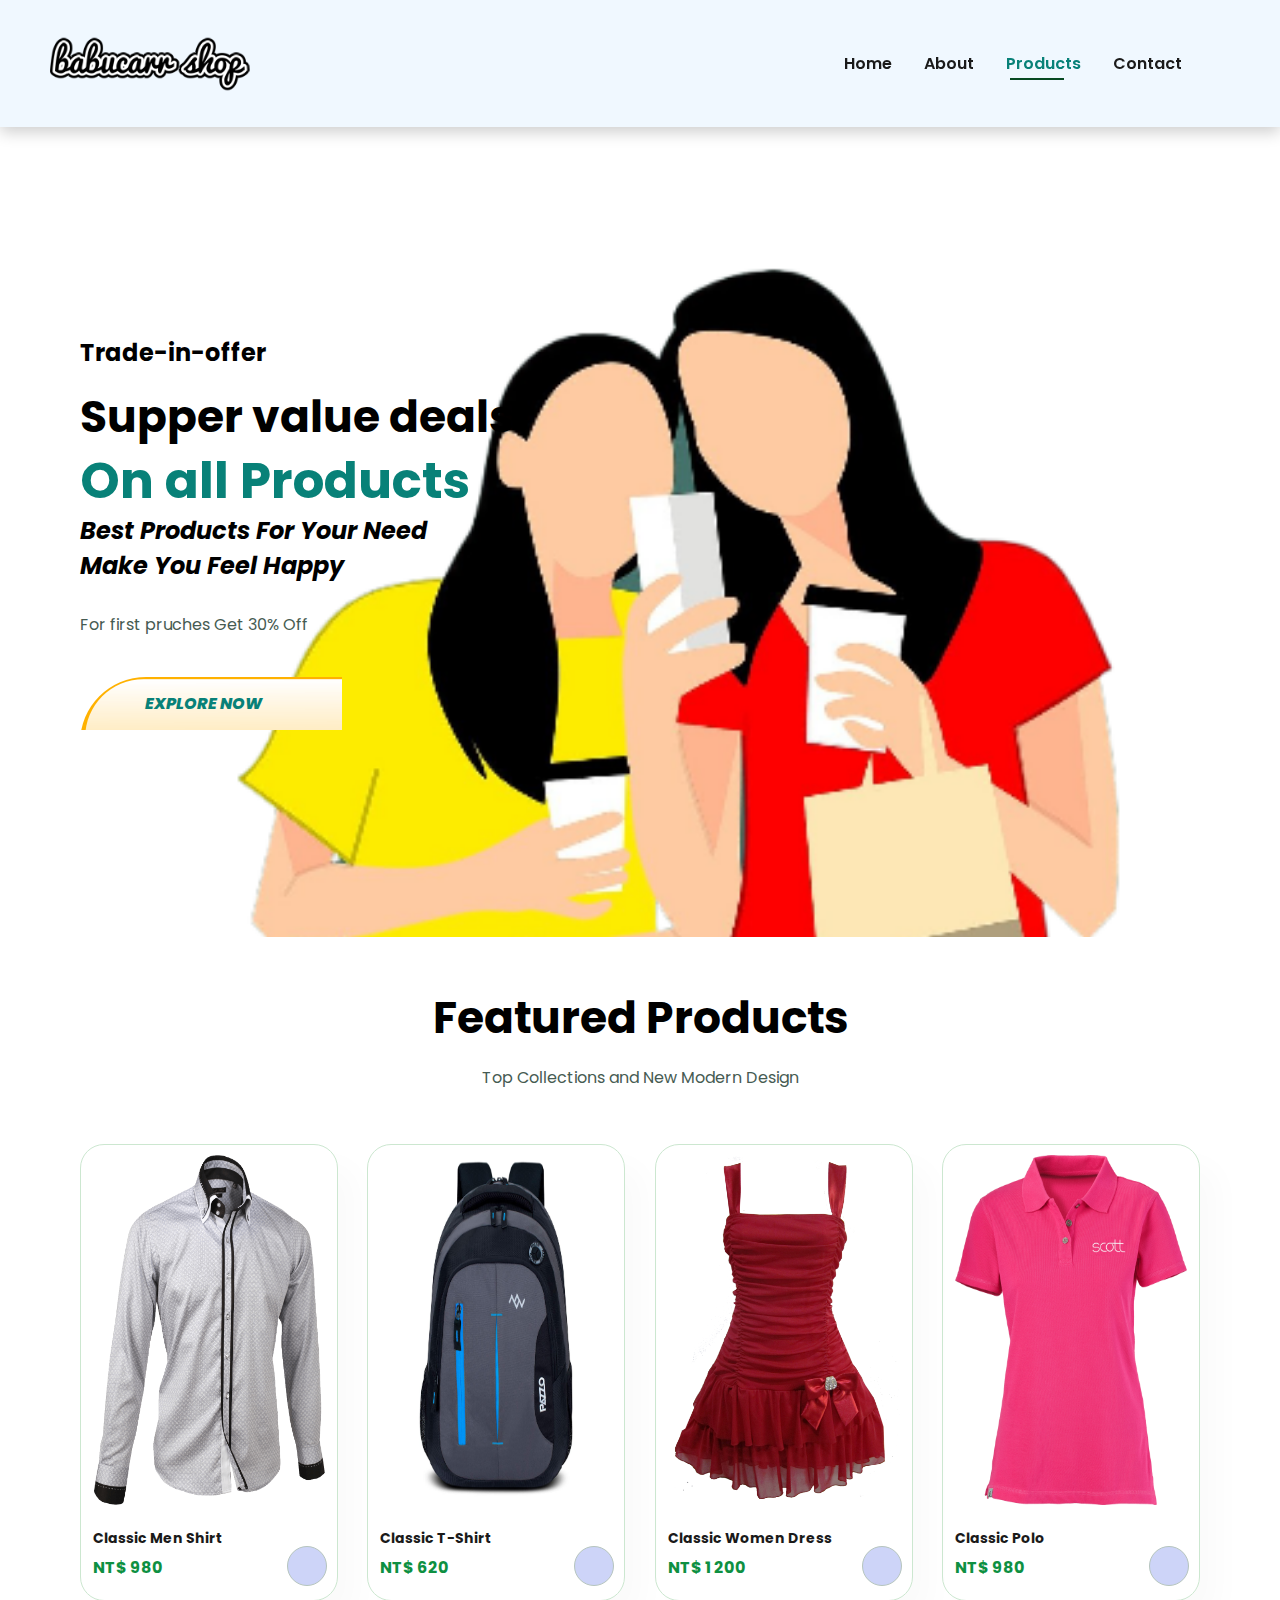
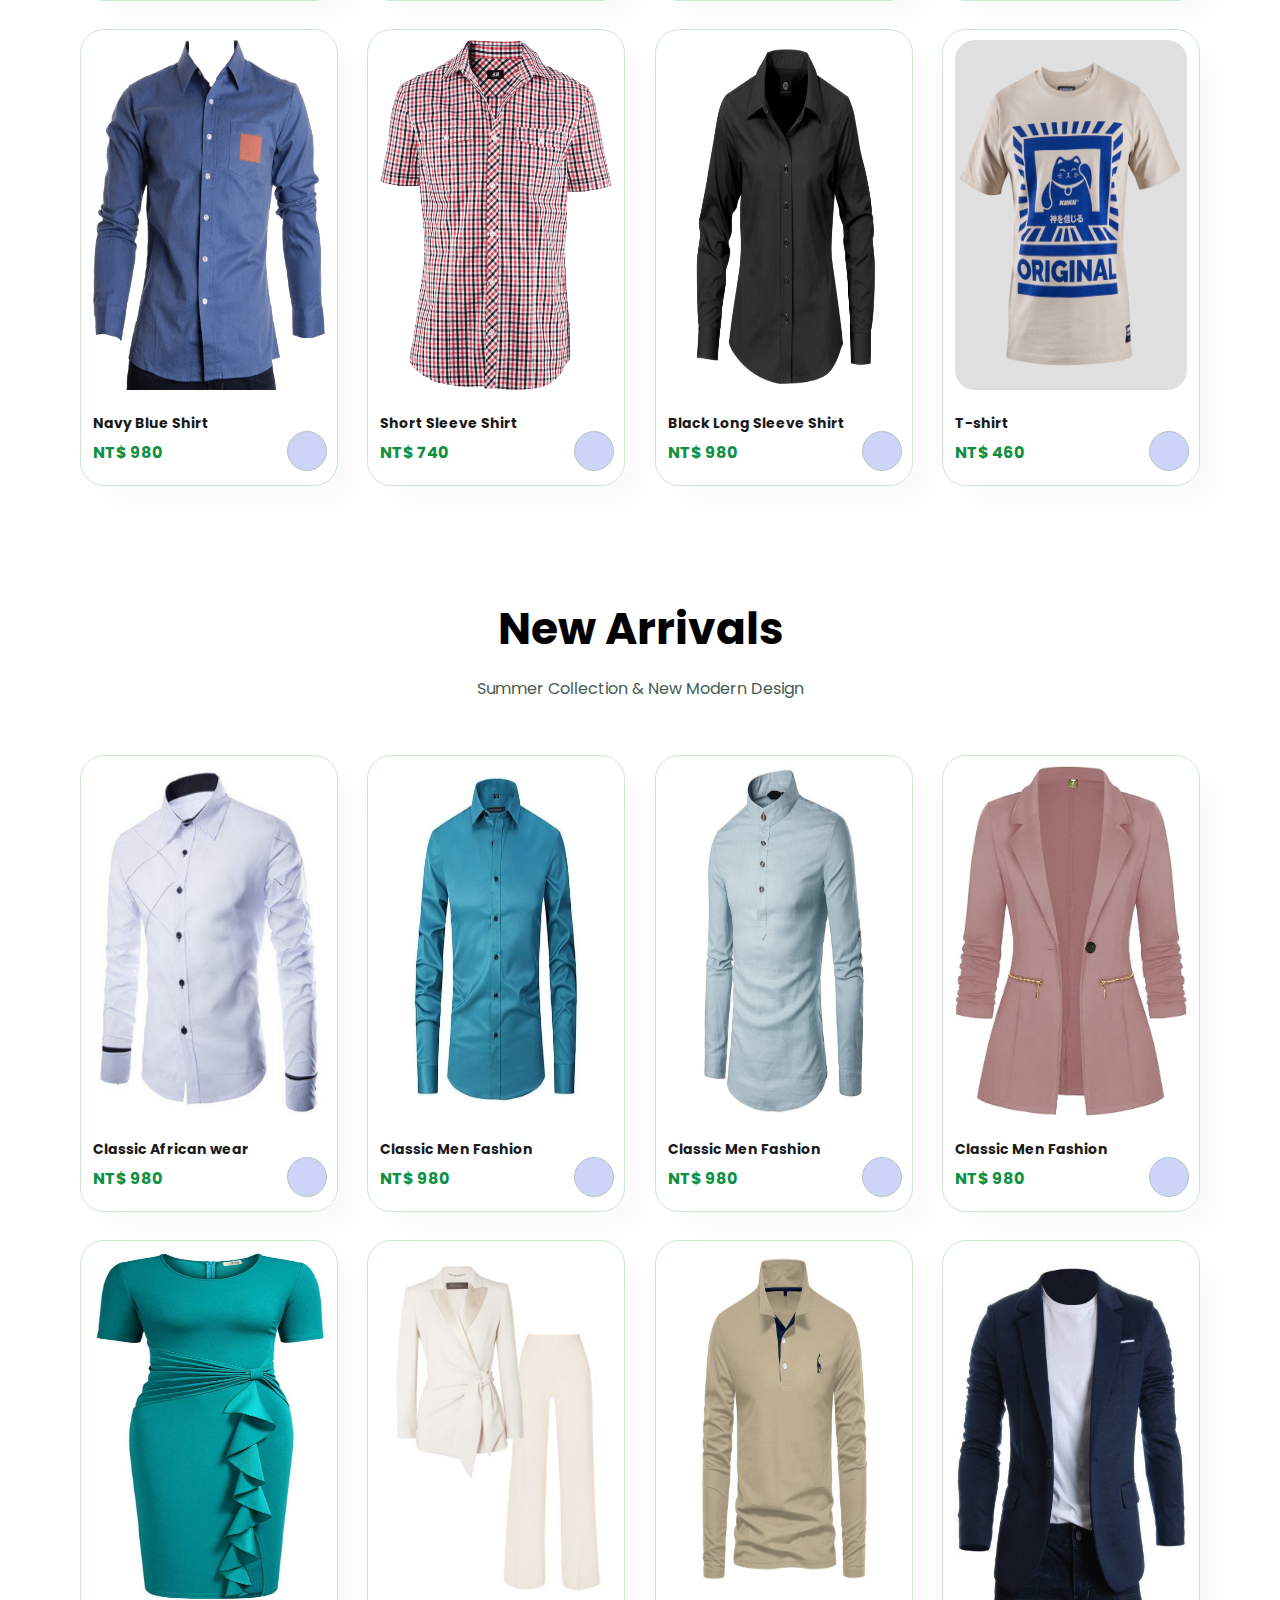
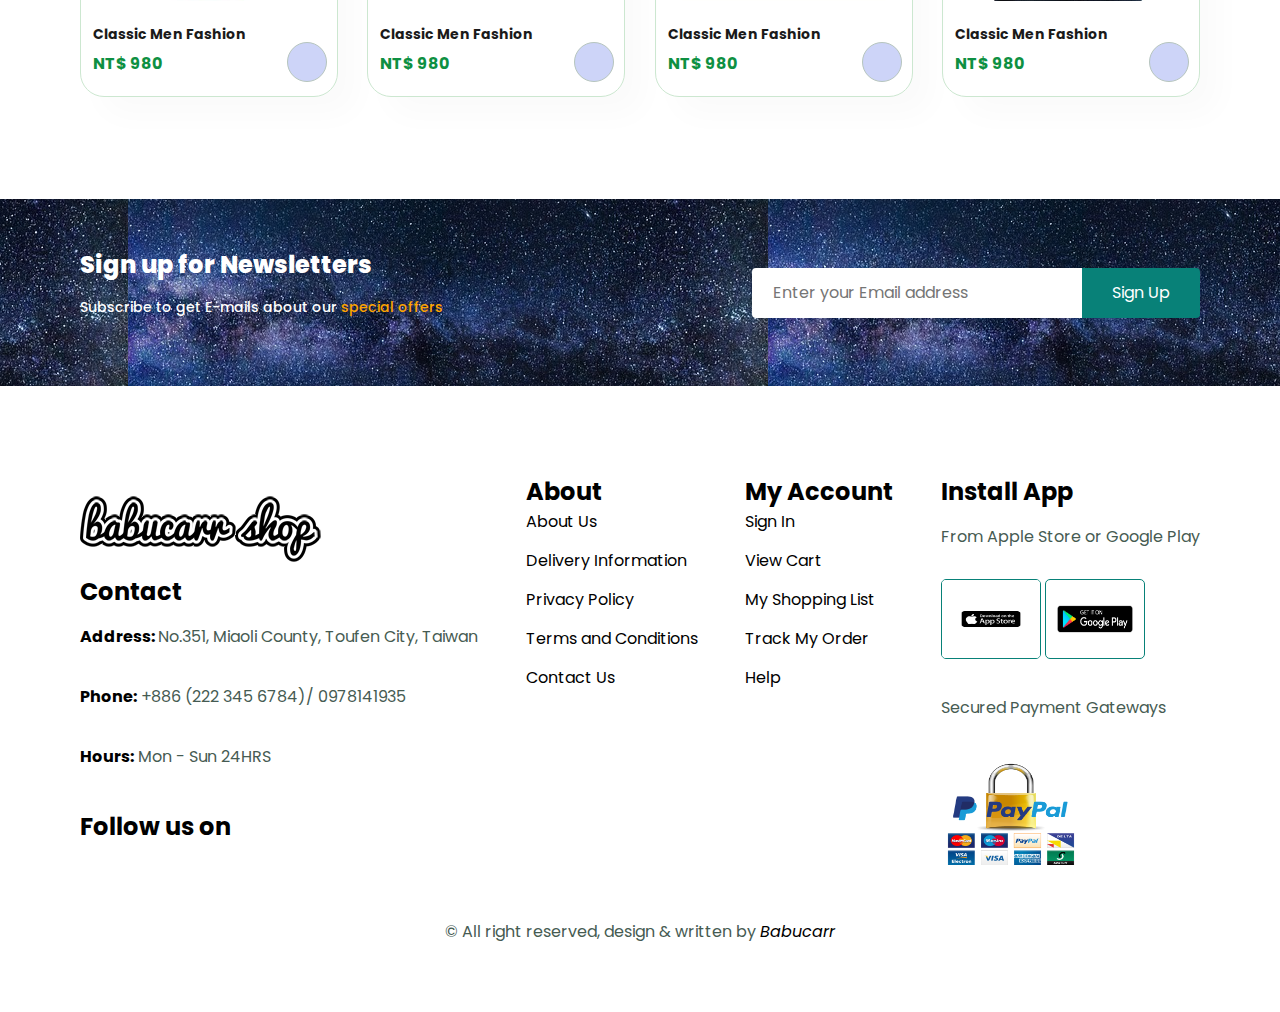
==== product.html @ c25044ac "product html file created" ====
<!DOCTYPE html>
<html lang="en">
  <head>
    <meta charset="UTF-8" />
    <meta name="viewport" content="width=device-width, initial-scale=1.0" />

    <!--==========font awsome cdn link ========== -->
    <link
      rel="stylesheet"
      href="https://cdnjs.cloudflare.com/ajax/libs/font-awesome/6.4.2/css/all.min.css"
      integrity="sha512-z3gLpd7yknf1YoNbCzqRKc4qyor8gaKU1qmn+CShxbuBusANI9QpRohGBreCFkKxLhei6S9CQXFEbbKuqLg0DA=="
      crossorigin="anonymous"
      referrerpolicy="no-referrer"
    />
    <link rel="stylesheet" href="/styles.css" />
    <title>Shopping Website</title>
  </head>
  <body>
    <!-- Navbar section -->
    <nav class="header">
      <a href="#"
        ><img src="/images/logo/logo.png" class="logo" alt="logo"
      /></a>
      <div>
        <ul id="navbar">
          <li><a href="index.html">Home</a></li>
          <li><a href="about.html">About</a></li>
          <li><a href="product.html" class="active">Products</a></li>
          <li><a href="contact.html">Contact</a></li>
          <li>
            <a href="cart.html" id="shopping-cart"
              ><i class="fa-solid fa-cart-shopping"></i>
            </a>
          </li>
          <a href="#" id="close-menu"><i class="fa-solid fa-xmark"></i></a>
        </ul>
      </div>
      <!-- ==== phone responsiveness ===== -->
      <div id="mobile-device">
        <a href="cart.html"><i class="fa-solid fa-cart-shopping"></i> </a>
        <i id="hamburger-menu" class="fa-solid fa-bars"></i>
      </div>
    </nav>

    <!-- Home page section -->
    <section id="profile">
      <h4>Trade-in-offer</h4>
      <h2>Supper value deals</h2>
      <h1>On all Products</h1>
      <h4>
        <i
          >Best Products For Your Need <br />
          Make You Feel Happy</i
        >
      </h4>
      <p>For first pruches Get 30% Off</p>
      <button>EXPLORE NOW</button>
    </section>

    <!-- ==== featured products section ==== -->
    <section id="featured-products" class="section-padding">
      <h2>Featured Products</h2>
      <p>Top Collections and New Modern Design</p>
      <div class="product-container">
        <div class="product">
          <img
            src="./images/products/shirt3.png"
            alt="product1"
            height="350px"
          />
          <div class="description">
            <h5>Classic Men Shirt</h5>
            <div class="review-star">
              <i class="fa-solid fa-star"></i>
              <i class="fa-solid fa-star"></i>
              <i class="fa-solid fa-star"></i>
              <i class="fa-solid fa-star"></i>
              <i class="fa-solid fa-star"></i>
            </div>
            <h4>NT$ 980</h4>
          </div>
          <a href="#"><i class="fa-solid fa-cart-shopping cart"></i></a>
        </div>
        <div class="product">
          <img
            src="./images/products/product9.jpg"
            alt="product1"
            height="350px"
          />
          <div class="description">
            <h5>Classic T-Shirt</h5>
            <div class="review-star">
              <i class="fa-solid fa-star"></i>
              <i class="fa-solid fa-star"></i>
              <i class="fa-solid fa-star"></i>
              <i class="fa-solid fa-star"></i>
              <i class="fa-solid fa-star"></i>
            </div>
            <h4>NT$ 620</h4>
          </div>
          <a href="#"><i class="fa-solid fa-cart-shopping cart"></i></a>
        </div>
        <div class="product">
          <img
            src="./images/products/dress1.png"
            alt="product1"
            height="350px"
          />
          <div class="description">
            <h5>Classic Women Dress</h5>
            <div class="review-star">
              <i class="fa-solid fa-star"></i>
              <i class="fa-solid fa-star"></i>
              <i class="fa-solid fa-star"></i>
              <i class="fa-solid fa-star"></i>
              <i class="fa-solid fa-star"></i>
            </div>
            <h4>NT$ 1 200</h4>
          </div>
          <a href="#"><i class="fa-solid fa-cart-shopping cart"></i></a>
        </div>
        <div class="product">
          <img
            src="./images/products/polo1.png"
            alt="product1"
            height="350px"
          />
          <div class="description">
            <h5>Classic Polo</h5>
            <div class="review-star">
              <i class="fa-solid fa-star"></i>
              <i class="fa-solid fa-star"></i>
              <i class="fa-solid fa-star"></i>
              <i class="fa-solid fa-star"></i>
              <i class="fa-solid fa-star"></i>
            </div>
            <h4>NT$ 980</h4>
          </div>
          <a href="#"><i class="fa-solid fa-cart-shopping cart"></i></a>
        </div>
        <div class="product">
          <img
            src="./images/products/shirt2.png"
            alt="product1"
            height="350px"
          />
          <div class="description">
            <h5>Navy Blue Shirt</h5>
            <div class="review-star">
              <i class="fa-solid fa-star"></i>
              <i class="fa-solid fa-star"></i>
              <i class="fa-solid fa-star"></i>
              <i class="fa-solid fa-star"></i>
              <i class="fa-solid fa-star"></i>
            </div>
            <h4>NT$ 980</h4>
          </div>
          <a href="#"><i class="fa-solid fa-cart-shopping cart"></i></a>
        </div>
        <div class="product">
          <img
            src="./images/products/shirt4.png"
            alt="product1"
            height="350px"
          />
          <div class="description">
            <h5>Short Sleeve Shirt</h5>
            <div class="review-star">
              <i class="fa-solid fa-star"></i>
              <i class="fa-solid fa-star"></i>
              <i class="fa-solid fa-star"></i>
              <i class="fa-solid fa-star"></i>
              <i class="fa-solid fa-star"></i>
            </div>
            <h4>NT$ 740</h4>
          </div>
          <a href="#"><i class="fa-solid fa-cart-shopping cart"></i></a>
        </div>
        <div class="product">
          <img
            src="./images/products/shirt5.png"
            alt="product1"
            height="350px"
          />
          <div class="description">
            <h5>Black Long Sleeve Shirt</h5>
            <div class="review-star">
              <i class="fa-solid fa-star"></i>
              <i class="fa-solid fa-star"></i>
              <i class="fa-solid fa-star"></i>
              <i class="fa-solid fa-star"></i>
              <i class="fa-solid fa-star"></i>
            </div>
            <h4>NT$ 980</h4>
          </div>
          <a href="#"><i class="fa-solid fa-cart-shopping cart"></i></a>
        </div>
        <div class="product">
          <img
            src="./images/products/t-shirt2.jpg"
            alt="product1"
            height="350px"
          />
          <div class="description">
            <h5>T-shirt</h5>
            <div class="review-star">
              <i class="fa-solid fa-star"></i>
              <i class="fa-solid fa-star"></i>
              <i class="fa-solid fa-star"></i>
              <i class="fa-solid fa-star"></i>
              <i class="fa-solid fa-star"></i>
            </div>
            <h4>NT$ 460</h4>
          </div>
          <a href="#"><i class="fa-solid fa-cart-shopping cart"></i></a>
        </div>
      </div>
    </section>

    <!-- ==== New arrival section ===== -->
    <section id="featured-products" class="section-padding">
      <h2>New Arrivals</h2>
      <p>Summer Collection & New Modern Design</p>
      <div class="product-container">
        <div class="product">
          <img
            src="./images/products/new-design1.jpeg"
            alt="product1"
            height="350px"
          />
          <div class="description">
            <h5>Classic African wear</h5>
            <div class="review-star">
              <i class="fa-solid fa-star"></i>
              <i class="fa-solid fa-star"></i>
              <i class="fa-solid fa-star"></i>
              <i class="fa-solid fa-star"></i>
              <i class="fa-solid fa-star"></i>
            </div>
            <h4>NT$ 980</h4>
          </div>
          <a href="#"><i class="fa-solid fa-cart-shopping cart"></i></a>
        </div>
        <div class="product">
          <img
            src="./images/products/new-design2.jpeg"
            alt="product1"
            height="350px"
          />
          <div class="description">
            <h5>Classic Men Fashion</h5>
            <div class="review-star">
              <i class="fa-solid fa-star"></i>
              <i class="fa-solid fa-star"></i>
              <i class="fa-solid fa-star"></i>
              <i class="fa-solid fa-star"></i>
              <i class="fa-solid fa-star"></i>
            </div>
            <h4>NT$ 980</h4>
          </div>
          <a href="#"><i class="fa-solid fa-cart-shopping cart"></i></a>
        </div>
        <div class="product">
          <img
            src="./images/products/new-design3.jpeg"
            alt="product1"
            height="350px"
          />
          <div class="description">
            <h5>Classic Men Fashion</h5>
            <div class="review-star">
              <i class="fa-solid fa-star"></i>
              <i class="fa-solid fa-star"></i>
              <i class="fa-solid fa-star"></i>
              <i class="fa-solid fa-star"></i>
              <i class="fa-solid fa-star"></i>
            </div>
            <h4>NT$ 980</h4>
          </div>
          <a href="#"><i class="fa-solid fa-cart-shopping cart"></i></a>
        </div>
        <div class="product">
          <img
            src="./images/products/new-design4.jpeg"
            alt="product1"
            height="350px"
          />
          <div class="description">
            <h5>Classic Men Fashion</h5>
            <div class="review-star">
              <i class="fa-solid fa-star"></i>
              <i class="fa-solid fa-star"></i>
              <i class="fa-solid fa-star"></i>
              <i class="fa-solid fa-star"></i>
              <i class="fa-solid fa-star"></i>
            </div>
            <h4>NT$ 980</h4>
          </div>
          <a href="#"><i class="fa-solid fa-cart-shopping cart"></i></a>
        </div>
        <div class="product">
          <img
            src="./images/products/new-design5.jpeg"
            alt="product1"
            height="350px"
          />
          <div class="description">
            <h5>Classic Men Fashion</h5>
            <div class="review-star">
              <i class="fa-solid fa-star"></i>
              <i class="fa-solid fa-star"></i>
              <i class="fa-solid fa-star"></i>
              <i class="fa-solid fa-star"></i>
              <i class="fa-solid fa-star"></i>
            </div>
            <h4>NT$ 980</h4>
          </div>
          <a href="#"><i class="fa-solid fa-cart-shopping cart"></i></a>
        </div>
        <div class="product">
          <img
            src="./images/products/new-design6.jpeg"
            alt="product1"
            height="350px"
          />
          <div class="description">
            <h5>Classic Men Fashion</h5>
            <div class="review-star">
              <i class="fa-solid fa-star"></i>
              <i class="fa-solid fa-star"></i>
              <i class="fa-solid fa-star"></i>
              <i class="fa-solid fa-star"></i>
              <i class="fa-solid fa-star"></i>
            </div>
            <h4>NT$ 980</h4>
          </div>
          <a href="#"><i class="fa-solid fa-cart-shopping cart"></i></a>
        </div>
        <div class="product">
          <img
            src="./images/products/new-design7.jpeg"
            alt="product1"
            height="350px"
          />
          <div class="description">
            <h5>Classic Men Fashion</h5>
            <div class="review-star">
              <i class="fa-solid fa-star"></i>
              <i class="fa-solid fa-star"></i>
              <i class="fa-solid fa-star"></i>
              <i class="fa-solid fa-star"></i>
              <i class="fa-solid fa-star"></i>
            </div>
            <h4>NT$ 980</h4>
          </div>
          <a href="#"><i class="fa-solid fa-cart-shopping cart"></i></a>
        </div>
        <div class="product">
          <img
            src="./images/products/new-design8.jpeg"
            alt="product1"
            height="350px"
          />
          <div class="description">
            <h5>Classic Men Fashion</h5>
            <div class="review-star">
              <i class="fa-solid fa-star"></i>
              <i class="fa-solid fa-star"></i>
              <i class="fa-solid fa-star"></i>
              <i class="fa-solid fa-star"></i>
              <i class="fa-solid fa-star"></i>
            </div>
            <h4>NT$ 980</h4>
          </div>
          <a href="#"><i class="fa-solid fa-cart-shopping cart"></i></a>
        </div>
      </div>
    </section>

    <!-- ===== News letter section ====== -->
    <section id="news-letter" class="section-padding section-margin">
      <div class="text">
        <h4>Sign up for Newsletters</h4>
        <p>Subscribe to get E-mails about our <span>special offers</span></p>
      </div>
      <div class="newsletter-form">
        <input type="text" placeholder="Enter your Email address" />
        <button class="normal">Sign Up</button>
      </div>
    </section>

    <!-- ===== footer section ====== -->
    <section class="section-padding">
      <footer>
        <div class="footer-container">
          <img src="./images/logo/logo.png" alt="logo" />
          <h4>Contact</h4>
          <p><b>Address: </b>No.351, Miaoli County, Toufen City, Taiwan</p>
          <p><b>Phone:</b> +886 (222 345 6784)/ 0978141935</p>
          <p><b>Hours:</b> Mon - Sun 24HRS</p>
          <div class="socials">
            <h4>Follow us on</h4>
            <div class="icons">
              <a
                href="https://www.facebook.com/babucarr.badjie.37"
                target="_blank"
                ><i class="fa-brands fa-facebook"></i
              ></a>
              <a href="https://www.instagram.com/bax_bagie/" target="_blank"
                ><i class="fa-brands fa-instagram"></i
              ></a>
              <i class="fa-brands fa-twitter"></i>
              <i class="fa-brands fa-linkedin"></i>
              <i class="fa-brands fa-youtube"></i>
            </div>
          </div>
        </div>
        <div class="footer-container">
          <h4>About</h4>
          <a href="#">About Us</a>
          <a href="#">Delivery Information</a>
          <a href="#">Privacy Policy</a>
          <a href="#">Terms and Conditions</a>
          <a href="#">Contact Us</a>
        </div>
        <div class="footer-container">
          <h4>My Account</h4>
          <a href="#">Sign In</a>
          <a href="#">View Cart</a>
          <a href="#">My Shopping List</a>
          <a href="#">Track My Order</a>
          <a href="#">Help</a>
        </div>
        <div class="footer-container apps">
          <h4>Install App</h4>
          <p>From Apple Store or Google Play</p>
          <div class="app-image">
            <img
              src="./images/footer/Apple Download App Button.jpg"
              alt="app store"
              width="100px"
              height="80px"
            />
            <img
              src="./images/footer/Google Play Logo.png"
              alt="google play"
              width="100px"
              height="80px"
            />
          </div>
          <p>Secured Payment Gateways</p>
          <img
            src="./images/footer/payment.png"
            alt="payment"
            width="140px"
            height="120px"
          />
        </div>
        <div class="copyright">
          <p>&copy; All right reserved, design & written by <i>Babucarr</i></p>
        </div>
      </footer>
    </section>

    <script src="/script.js"></script>
  </body>
</html>
---- styles.css ----
/*======== google fonts import ======== */
@import url("https://fonts.googleapis.com/css2?family=Poppins:ital,wght@0,100;0,200;0,300;0,400;0,500;0,600;0,700;0,900;1,100&display=swap");

/* ======= global styling ======= */
* {
  margin: 0;
  padding: 0;
  box-sizing: border-box;
  /* width: 100%; */
  font-family: "Poppins", sans-serif;
  /* background-color: #f3eeee; */
  color: #000;
}
body {
  width: 100%;
  /* max-width: 1200px;
  margin: auto;
  text-align: center;
  align-items: center; */
  
}

.section-padding {
  padding: 48px 80px;
}
.section-margin {
  margin: 40px 0;
}
h1 {
  font-size: 50px;
  line-height: 64px;
  color: #222;
}
h2 {
  font-size: 44px;
}
h3 {
  font-size: 36px;
}
h4 {
  font-size: 24px;
}
h5 {
  font-size: 20px;
}
h6 {
  font-size: 12px;
  font-weight: 700;
}

p {
  font-size: 16px;
  margin: 15px 0 20px 0;
  color: #465b52;
}

button.normal {
  padding: 10px 30px;
  color: #000;
  border: none;
  outline: none;
  border-radius: 16px;
  font-size: 20px;
  background-color: #fff;
  cursor: pointer;
  transition: 0.3s;
}
button.banner-button {
  padding: 10px 16px;
  color: #000;
  border: 1px solid #000;
  outline: none;
  font-size: 16px;
  background-color: transparent;
  cursor: pointer;
  transition: 0.3s;
}

/*  ======== header (navbar) ========  */
.header {
  display: flex;
  align-items: center;
  justify-content: space-between;
  padding: 20px 50px;
  box-shadow: 0 5px 15px rgba(0, 0, 0, 0.2);
  background-color: aliceblue;
  position: sticky;
  top: 0;
  left: 0;
  z-index: 10;
}
.header a img {
  width: 200px;
  height: 80px;
}

#navbar {
  display: flex;
  align-items: center;
  justify-content: center;
  text-align: center;
}
#navbar li {
  list-style: none;
  padding: 0 16px;
  position: relative;
}
#navbar li a {
  text-decoration: none;
  font-size: 16px;
  font-weight: 600;
  color: #1a1a1a;
  transition: 0.3s ease;
}
#navbar li a i {
  font-size: 24px;
}
#navbar li a:hover,
#navbar li a.active {
  color: #088178;
}
#navbar li a.active::after,
#navbar li a:hover::after {
  content: "";
  width: 50%;
  height: 2px;
  position: absolute;
  background-color: #084922;
  bottom: -4px;
  left: 20px;
}
/* ====== mobile device responsiveness ==== */
#mobile-device {
  display: none;
  align-items: center;
}
#close-menu {
  display: none;
}

/* ===== home page styles ===== */
#profile {
  background-image: url("./images/homePage/profile.png");
  height: 90vh;
  width: 100%;
  background-position: top 10% right 10%;
  background-size: cover;
  padding: 0 80px;
  display: flex;
  flex-direction: column;
  align-items: flex-start;
  justify-content: center;
}

#profile h4 {
  padding-bottom: 14px;
}
#profile h1 {
  color: #088178;
}
#profile button {
  background-image: url("./images/homePage/buttonsBackground.png");
  background-color: transparent;
  color: #088178;
  border: 0;
  padding: 14px 80px 14px 65px;
  background-repeat: no-repeat;
  cursor: pointer;
  font-style: italic;
  font-size: 16px;
  font-weight: 800;
  margin-top: 20px;
}

/* ==== featured section ===== */
#featured {
  display: flex;
  justify-content: space-between;
  align-items: center;
  flex-wrap: wrap;
  background-color: #f0fdf4;
}
#featured .featured-box {
  width: 180px;
  text-align: center;
  padding: 25px 15px;
  box-shadow: 20px 20px 34px rgba(0, 0, 0, 0.03);
  border: 1px solid #cce7d0;
  border-radius: 4px;
  margin: 14px 0;
}
#featured .featured-box img {
  width: 100%;
  margin-bottom: 10px;
}
#featured .featured-box:hover {
  box-shadow: 10px 10px 54px rgba(70, 62, 221, 0.1);
}
#featured .featured-box h6 {
  display: inline-block;
  padding: 8px;
  line-height: 1;
  border-radius: 4px;
  color: #088178;
  background-color: #fddde4;
}
#featured .featured-box:nth-child(2) h6 {
  background-color: #cdebbc;
}
#featured .featured-box:nth-child(3) h6 {
  background-color: #d1e8f2;
}
#featured .featured-box:nth-child(4) h6 {
  background-color: #cdd4f8;
}
#featured .featured-box:nth-child(5) h6 {
  background-color: #f6dbf6;
}
#featured .featured-box:nth-child(6) h6 {
  background-color: #fff2e5;
}

/* ==== featured products styles ==== */
#featured-products {
  text-align: center;
}
#featured-products .product-container {
  display: flex;
  justify-content: space-between;
  padding-top: 20px;
  flex-wrap: wrap;
}

#featured-products .product {
  width: 23%;
  min-width: 250px;
  padding: 10px 12px;
  margin: 14px 0;
  border: 1px solid #cce7d0;
  border-radius: 24px;
  box-shadow: 20px 20px 30px rgba(0, 0, 0, 0.02);
  cursor: pointer;
  transition: 0.3s ease;
  position: relative;
}
#featured-products .product:hover {
  box-shadow: 20px 20px 30px rgba(0, 0, 0, 0.06);
}
#featured-products .product img {
  width: 100%;
  border-radius: 20px;
}
#featured-products .product .description {
  text-align: start;
  padding: 10px 0;
}
#featured-products .product .description h5 {
  padding-top: 6px;
  color: #1a1a1a;
  font-size: 14px;
}
#featured-products .product .description i {
  font-size: 12px;
  color: #b97726;
}
#featured-products .product .description h4 {
  padding-top: 6px;
  font-size: 16px;
  font-weight: 700;
  color: #0e9042;
}
#featured-products .product .cart {
  width: 40px;
  height: 40px;
  line-height: 40px;
  border-radius: 50px;
  background-color: #cdd4f8;
  color: #0e9042;
  border: 1px solid #b6c5be;
  position: absolute;
  bottom: 14px;
  right: 10px;
}

/* ===== banner styles ===== */
#banner {
  display: flex;
  flex-direction: column;
  justify-content: center;
  align-items: center;
  text-align: center;
  background-image: url("./images/banner/repairBanner.jpg");
  width: 100%;
  height: 40vh;
  background-size: cover;
  background-position: center;
}
#banner h4 {
  color: #030737;
  font-size: 30px;
  border: none;
}
#banner h2 {
  color: #030737;
  font-size: 45px;
  padding: 12px 0;
}
#banner h2 span {
  color: #ff0000;
}
#banner button:hover {
  background-color: #088178;
  color: #e3e6f3;
  transition-delay: 0.1s;
}

/* === medium banner styles ==== */
#medium-banner {
  display: flex;
  justify-content: space-between;
  flex-wrap: wrap;
}
#medium-banner .banner-box {
  display: flex;
  flex-direction: column;
  justify-content: center;
  align-items: flex-start;
  padding: 30px;
  background-image: url("./images/banner/maga-deal-banner.jpeg");
  min-width: 580px;
  height: 45vh;
  background-size: cover;
  background-position: center;
}
#medium-banner h4 {
  font-size: 24px;
  font-weight: 400;
}
#medium-banner h2 {
  font-size: 34px;
  font-weight: 800;
}
#medium-banner span {
  font-style: italic;
  font-size: 26px;
  font-weight: 500;
  padding-bottom: 16px;
}
#medium-banner .banner-box:hover button {
  background-color: #088178;
  border: 1px solid #088178;
  color: #fff;
}
#medium-banner .banner-box2 {
  background-image: url("./images/banner/banner.jpeg");
}

/* ===== small banner styles ====== */

#small-banner {
  display: flex;
  justify-content: space-between;
  flex-wrap: wrap;
  padding: 0 80px;
}
#small-banner .banner-box {
  display: flex;
  flex-direction: column;
  justify-content: center;
  align-items: flex-start;
  padding: 30px;
  background-image: url("./images/banner/seasonal-sales.jpeg");
  min-width: 30%;
  height: 30vh;
  background-size: cover;
  background-position: center;
  padding: 20px;
  margin-bottom: 20px;
}
#small-banner h2 {
  font-size: 24px;
  font-weight: 900;
}
#small-banner h3 {
  font-size: 16px;
  font-weight: 800;
  color: #ec544e;
}
#small-banner .banner-box2 {
  background-image: url("./images/banner/small-banner2.jpg");
}
#small-banner .banner-box3 {
  background-image: url("./images/banner/accessories-banner.jpeg");
}
#small-banner .banner-box2 h2 {
  color: #fff;
}
#small-banner .banner-box2 h3 {
  color: #fff;
}
#small-banner .banner-box3 h2 {
  color: #fff;
}

/* ===== Newsletter section style ===== */
#news-letter {
  display: flex;
  justify-content: space-between;
  align-items: center;
  flex-wrap: wrap;
  background-image: url("images/banner/newsletters.jpg");
  /* background-repeat: no-repeat; */
  background-position: 20% 30%;
  background-color: #041e42;
}
#news-letter .newsletter-form {
  display: flex;
  width: 40%;
}
#news-letter h4 {
  font-size: 24px;
  font-weight: 800;
  color: #fff;
}
#news-letter p {
  font-size: 14px;
  font-weight: 500;
  color: #fff;
}
#news-letter p span {
  color: orange;
}
#news-letter input {
  height: 3.125rem;
  width: 100%;
  padding: 0 1.25em;
  font-size: 16px;
  border: 1px solid transparent;
  border-radius: 4px;
  outline: none;
  border-top-right-radius: 0;
  border-bottom-right-radius: 0;
}
#news-letter button {
  background-color: #088178;
  font-size: 16px;
  color: #fff;
  border-radius: 4px;
  white-space: nowrap;
  border-top-left-radius: 0;
  border-bottom-left-radius: 0;
}

/* ===footer section */

footer {
  display: flex;
  flex-wrap: wrap;
  justify-content: space-between;
}
footer .footer-container {
  display: flex;
  flex-direction: column;
  align-items: flex-start;
  margin-bottom: 20px;
}
footer a {
  font-size: 16px;
  text-decoration: none;
  margin-bottom: 14px;
}
footer .socials {
  margin-top: 20px;
}
footer .socials i {
  margin-right: 20px;
  font-size: larger;
  margin-top: 20px;
}

footer .apps .app-image img {
  border: 1px solid #088178;
  border-radius: 5px;
}
footer .apps img {
  margin: 10px 0 14px 0;
}
footer .copyright {
  display: flex;
  width: 100%;
  justify-content: center;
  align-items: center;
  text-align: center;
}

footer .socials i:hover,
footer a:hover {
  color: #088178;
}

/* ====(media query) medium screen (tablets) ======= */
@media only screen and (max-width: 980px) {
  .section-padding {
    padding: 48px;
  }
  #navbar {
    display: flex;
    flex-direction: column;
    align-items: flex-start;
    justify-content: flex-start;
    position: fixed;
    top: 0;
    right: -300px;
    width: 300px;
    height: 100vh;
    background-color: #e3e6f3;
    box-shadow: 0 40px 60px rgba(0, 0, 0, 0.1);
    padding: 80px 0 0 10px;
    transition: 0.5s;
  }
  /* === clicking the menu bar ==== */
  #navbar.active {
    right: 0;
    /* width: 100%; */
  }
  #navbar li {
    margin-bottom: 25px;
  }
  #mobile-device {
    display: flex;
    align-items: center;
    cursor: pointer;
  }
  #mobile-device i {
    font-size: 30px;
    padding-left: 20px;
  }
  #close-menu {
    display: initial;
    position: absolute;
    top: 30px;
    left: 30px;
    font-size: 30px;
  }
  #shopping-cart {
    display: none;
  }
  #profile {
    height: 70vh;
    padding: 0 80px;
    background-position: top 30% right 30%;
  }
  #featured {
    justify-content: center;
  }
  #featured .featured-box {
    margin: 14px;
  }
  #featured-products .product-container {
    justify-content: center;
  }
  #featured-products .product {
    margin: 14px;
  }
  #featured-products .product {
    margin: 14px;
  }
  #banner {
    height: 20vh;
  }
  #banner h2 {
    font-size: 30px;
    padding: 12px;
  }
  #medium-banner .banner-box {
    min-width: 100%;
    height: 30vh;
    margin-top: 10px;
  }
  #small-banner {
    padding: 0 40px;
  }
  #small-banner .banner-box {
    width: 28%;
    height: 24vh;
  }
  #small-banner h2 {
    font-size: 14px;
    font-weight: 500;
  }
  #small-banner h3 {
    font-size: 12px;
    font-weight: 400;
  }
  #news-letter .newsletter-form {
    width: 100%;
  }
}

/* ==== media query (small device) */
@media only screen and (max-width: 477px) {
  .section-padding {
    padding: 20px;
  }
  .header a img {
    width: 140px;
    height: 60px;
  }
  #mobile-device i {
    font-size: 20px;
    padding-left: 20px;
  }
  .header {
    padding: 20px 30px;
  }
  #profile {
    padding: 20px;
    background-position: 15%;
    /* margin-top: 50px; */
  }
  h2 {
    font-size: 34px;
  }
  h1 {
    font-size: 44px;
  }
  #profile button {
    padding: 10px 50px 10px 45px;
    font-size: 14px;
    font-weight: 800;
    margin-top: 20px;
  }
  #featured .featured-box {
    width: 155px;
    margin: 0 0 14px 0;
  }
  #featured {
    justify-content: space-between;
  }
  #featured-products .product {
    width: 100%;
  }
  #banner {
    height: 26vh;
  }
  #banner h4 {
    font-size: 20px;
  }
  #banner h2 {
    font-size: 20px;
  }
  button.normal {
    padding: 10px 15px;
    font-size: 12px;
  }
  #medium-banner .banner-box {
    height: 40vh;
  }
  #medium-banner h2 {
    font-size: 24px;
    font-weight: 600;
  }
  #small-banner {
    padding: 0 20px;
  }
  #small-banner .banner-box {
    width: 100%;
  }
  #small-banner h2 {
    font-size: 24px;
    font-weight: 800;
  }
  #small-banner h3 {
    font-size: 22px;
    font-weight: 500;
  }
  h4 {
    font-size: 18px;
  }
  p {
    font-size: 16px;
  }
}
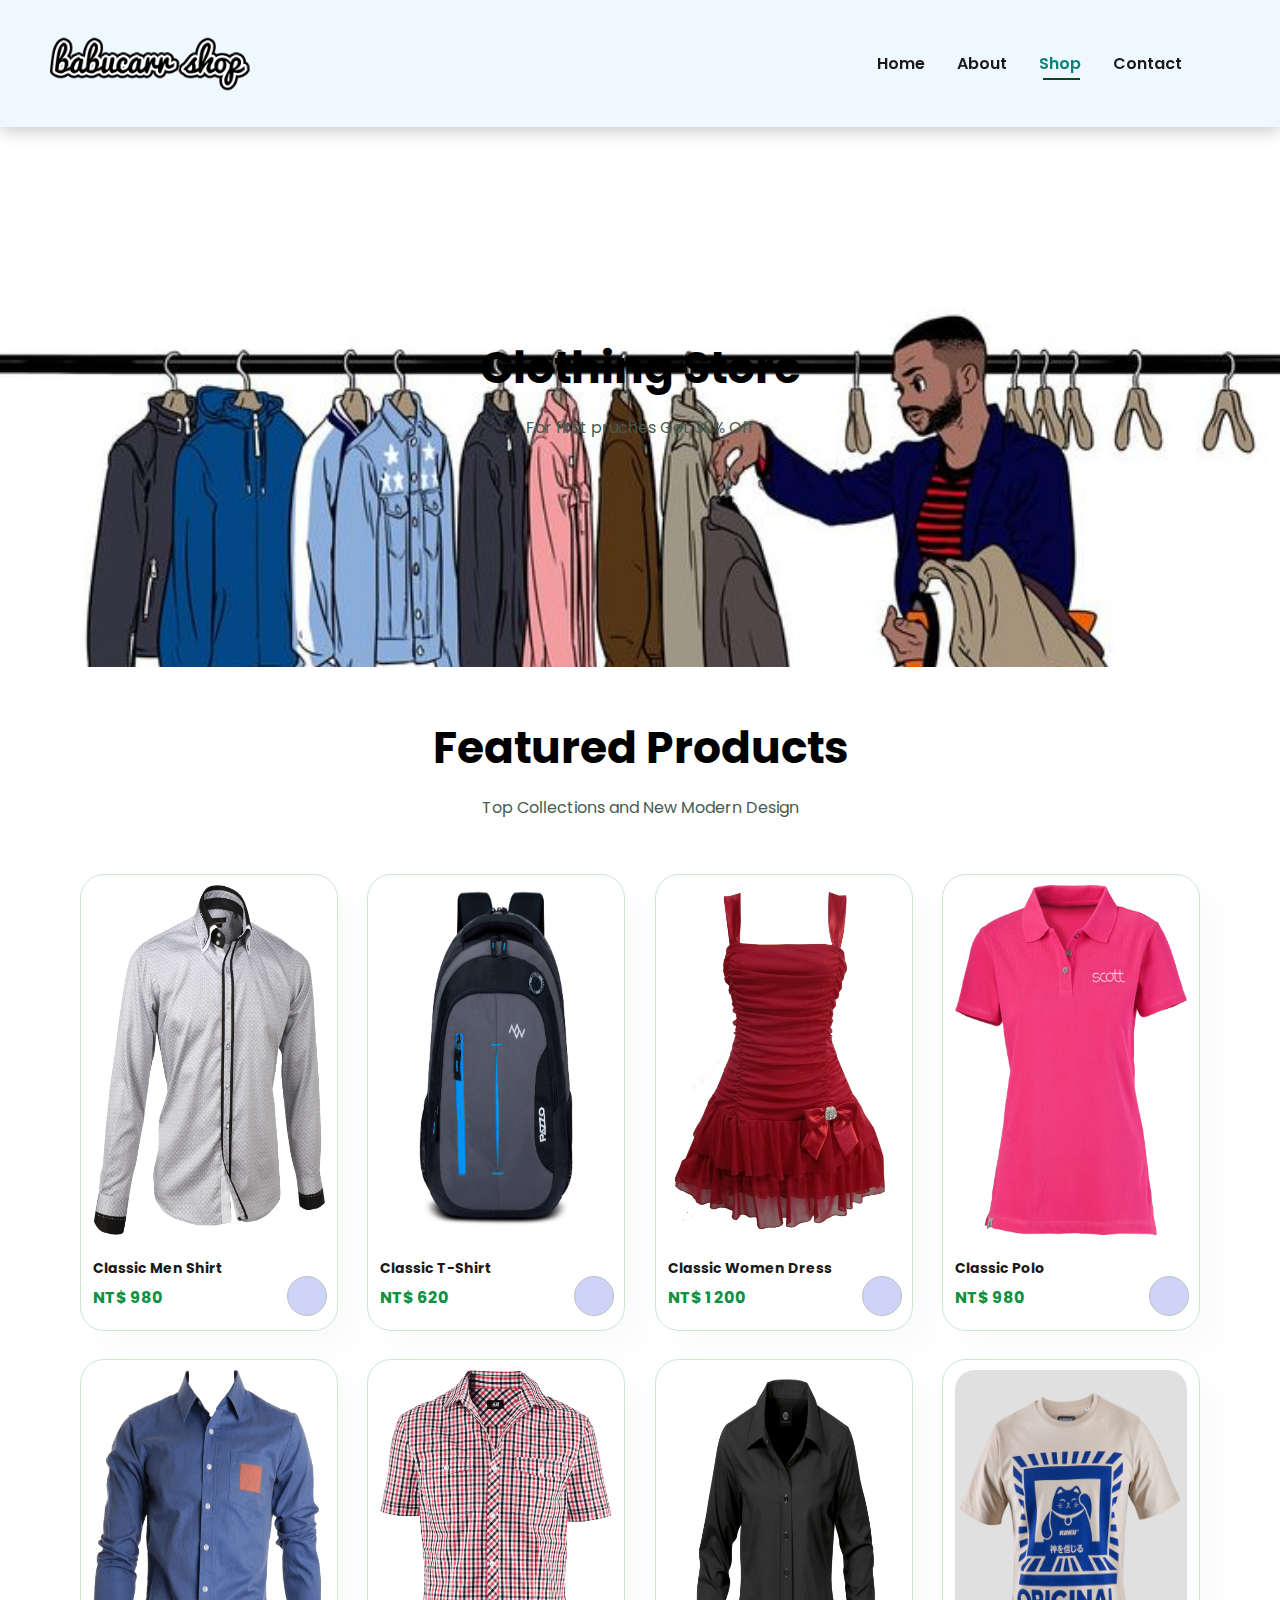
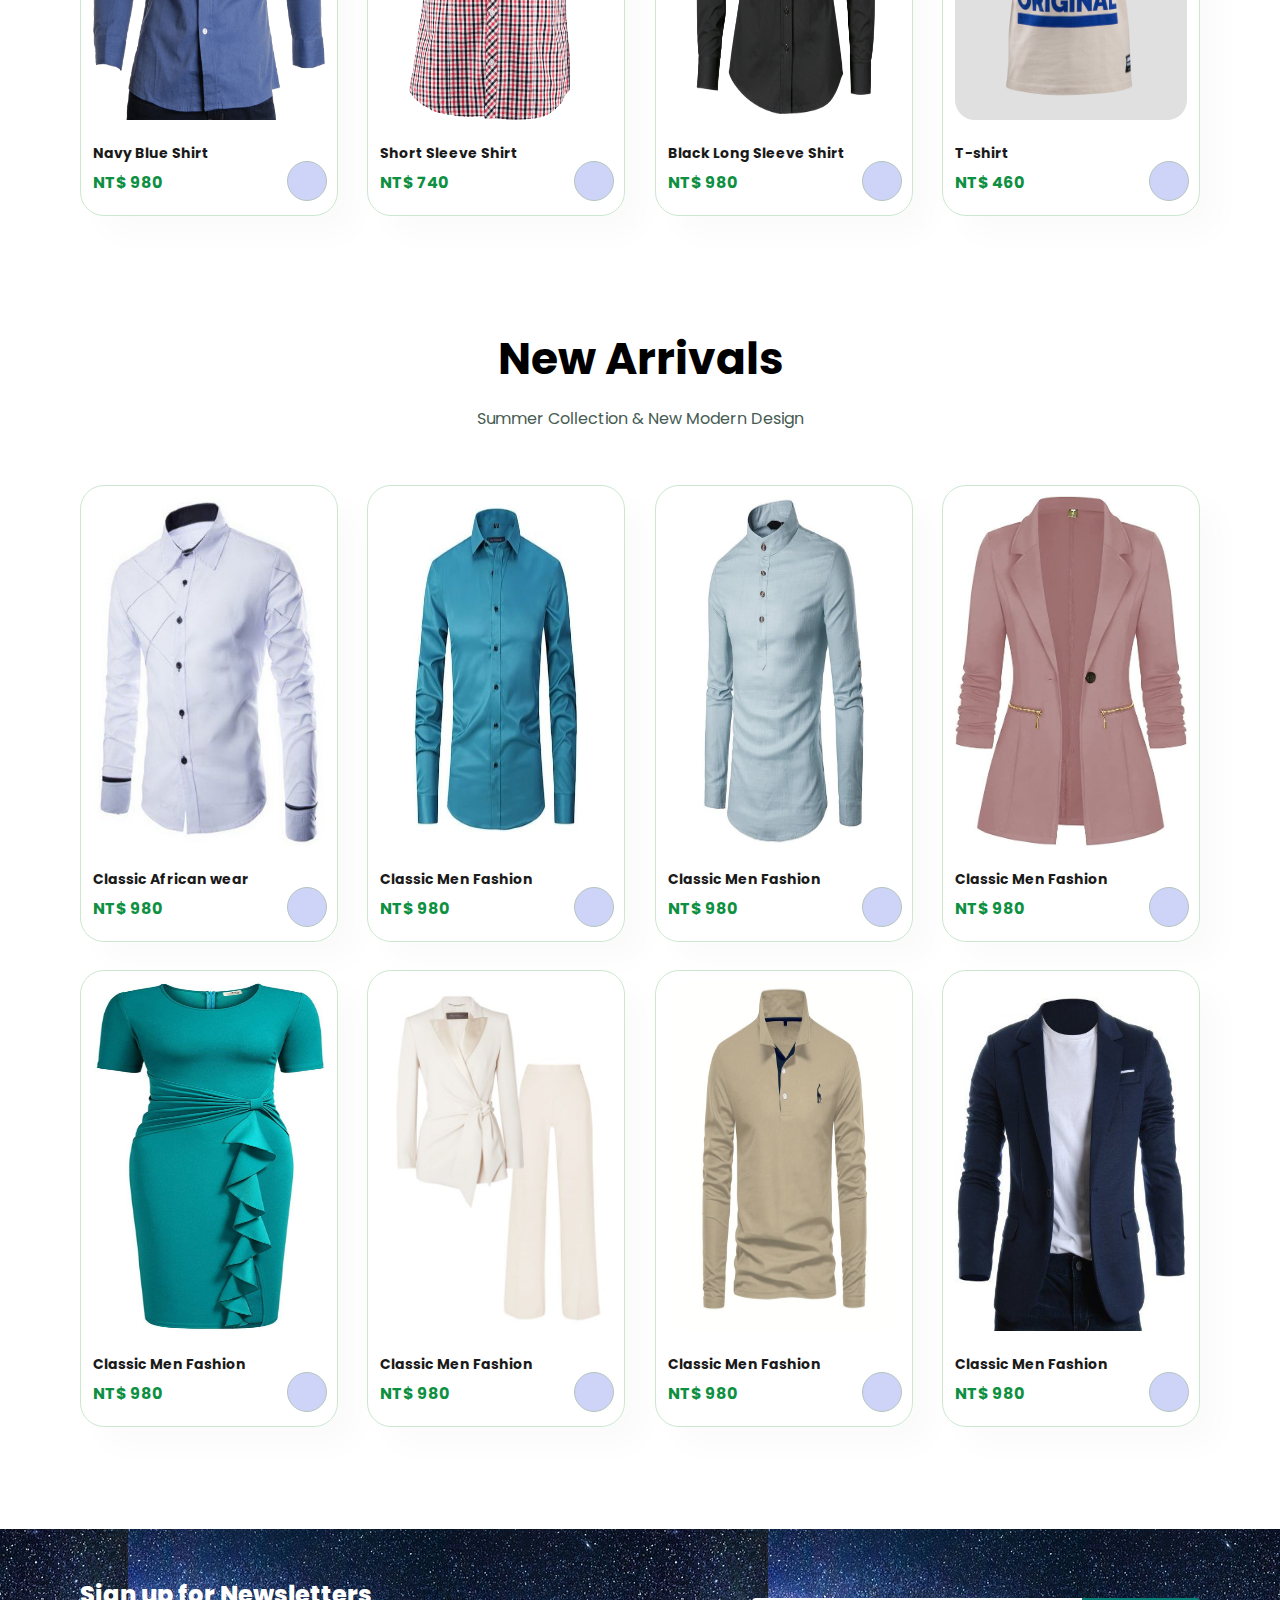
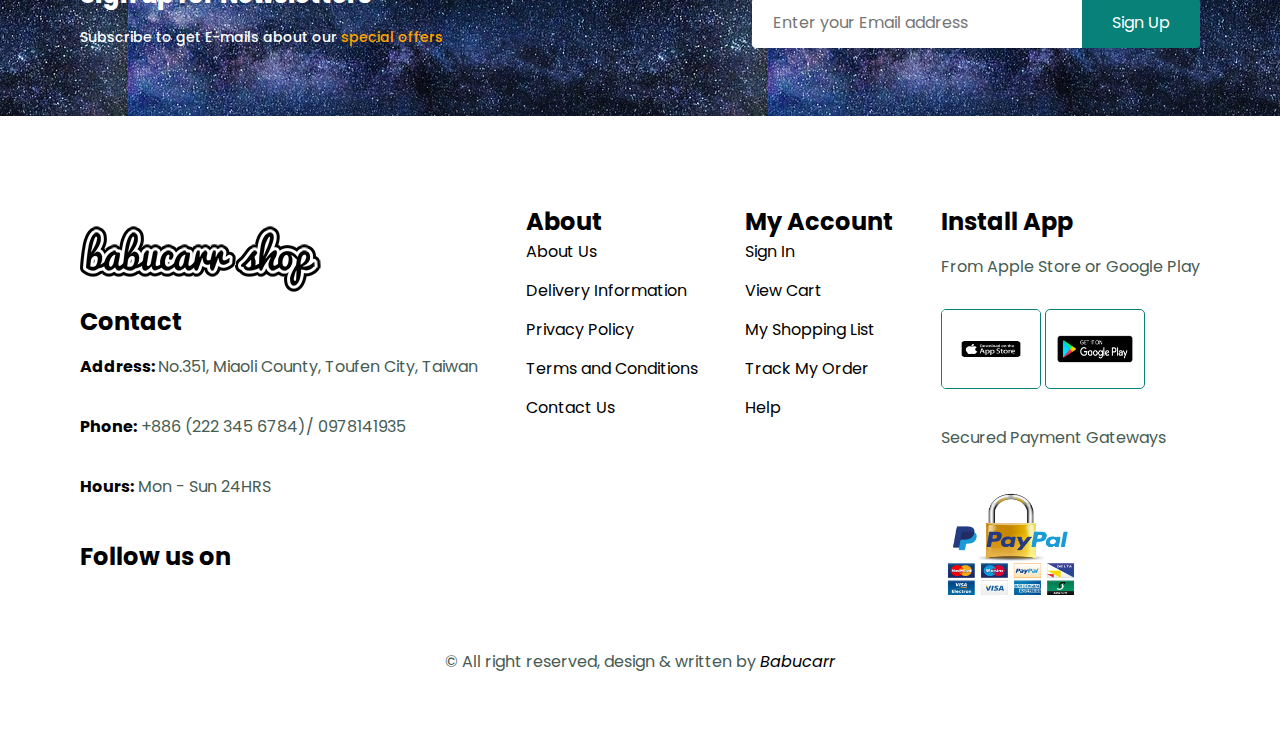
==== commit 8f435162: "shop header created" ====
--- a/product.html
+++ b/product.html
@@ -25,7 +25,7 @@
         <ul id="navbar">
           <li><a href="index.html">Home</a></li>
           <li><a href="about.html">About</a></li>
-          <li><a href="product.html" class="active">Products</a></li>
+          <li><a href="product.html" class="active">Shop</a></li>
           <li><a href="contact.html">Contact</a></li>
           <li>
             <a href="cart.html" id="shopping-cart"
@@ -43,18 +43,9 @@
     </nav>
 
     <!-- Home page section -->
-    <section id="profile">
-      <h4>Trade-in-offer</h4>
-      <h2>Supper value deals</h2>
-      <h1>On all Products</h1>
-      <h4>
-        <i
-          >Best Products For Your Need <br />
-          Make You Feel Happy</i
-        >
-      </h4>
+    <section id="shop-page-header">
+      <h2>Clothing Store</h2>
       <p>For first pruches Get 30% Off</p>
-      <button>EXPLORE NOW</button>
     </section>
 
     <!-- ==== featured products section ==== -->
--- a/styles.css
+++ b/styles.css
@@ -17,7 +17,6 @@
   margin: auto;
   text-align: center;
   align-items: center; */
-  
 }
 
 .section-padding {
@@ -75,7 +74,7 @@
   cursor: pointer;
   transition: 0.3s;
 }
-
+/* =========== Home Page Styling ========= */
 /*  ======== header (navbar) ========  */
 .header {
   display: flex;
@@ -496,6 +495,21 @@
 footer .socials i:hover,
 footer a:hover {
   color: #088178;
+}
+/* =========== End of Home Page Styling ========= */
+
+/* =========== Shop Page Styling ========= */
+#shop-page-header {
+  background-image: url("images/banner/shopBanner.jpeg");
+  width: 100%;
+  height: 60vh;
+  background-size: cover;
+  /* background-repeat: no-repeat; */
+  display: flex;
+  flex-direction: column;
+  justify-content: center;
+  text-align: center;
+  padding: 12px;
 }
 
 /* ====(media query) medium screen (tablets) ======= */
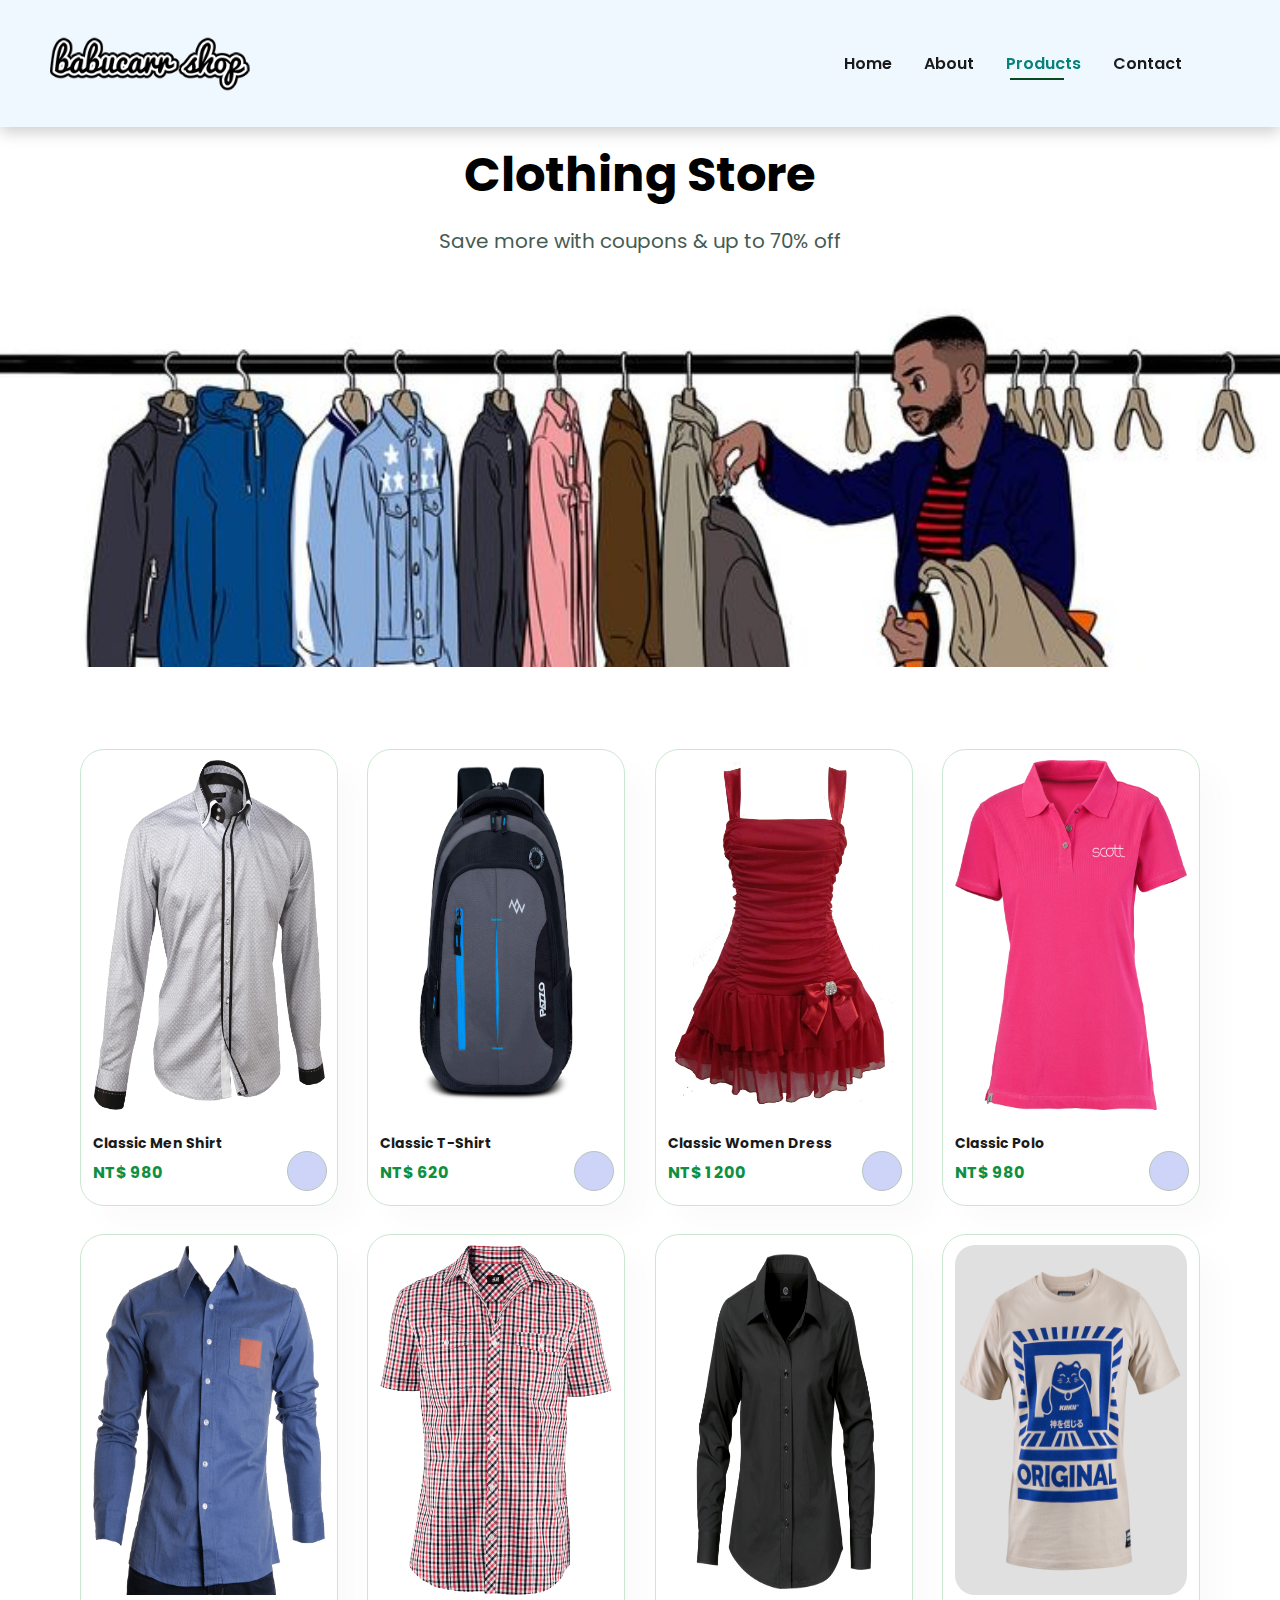
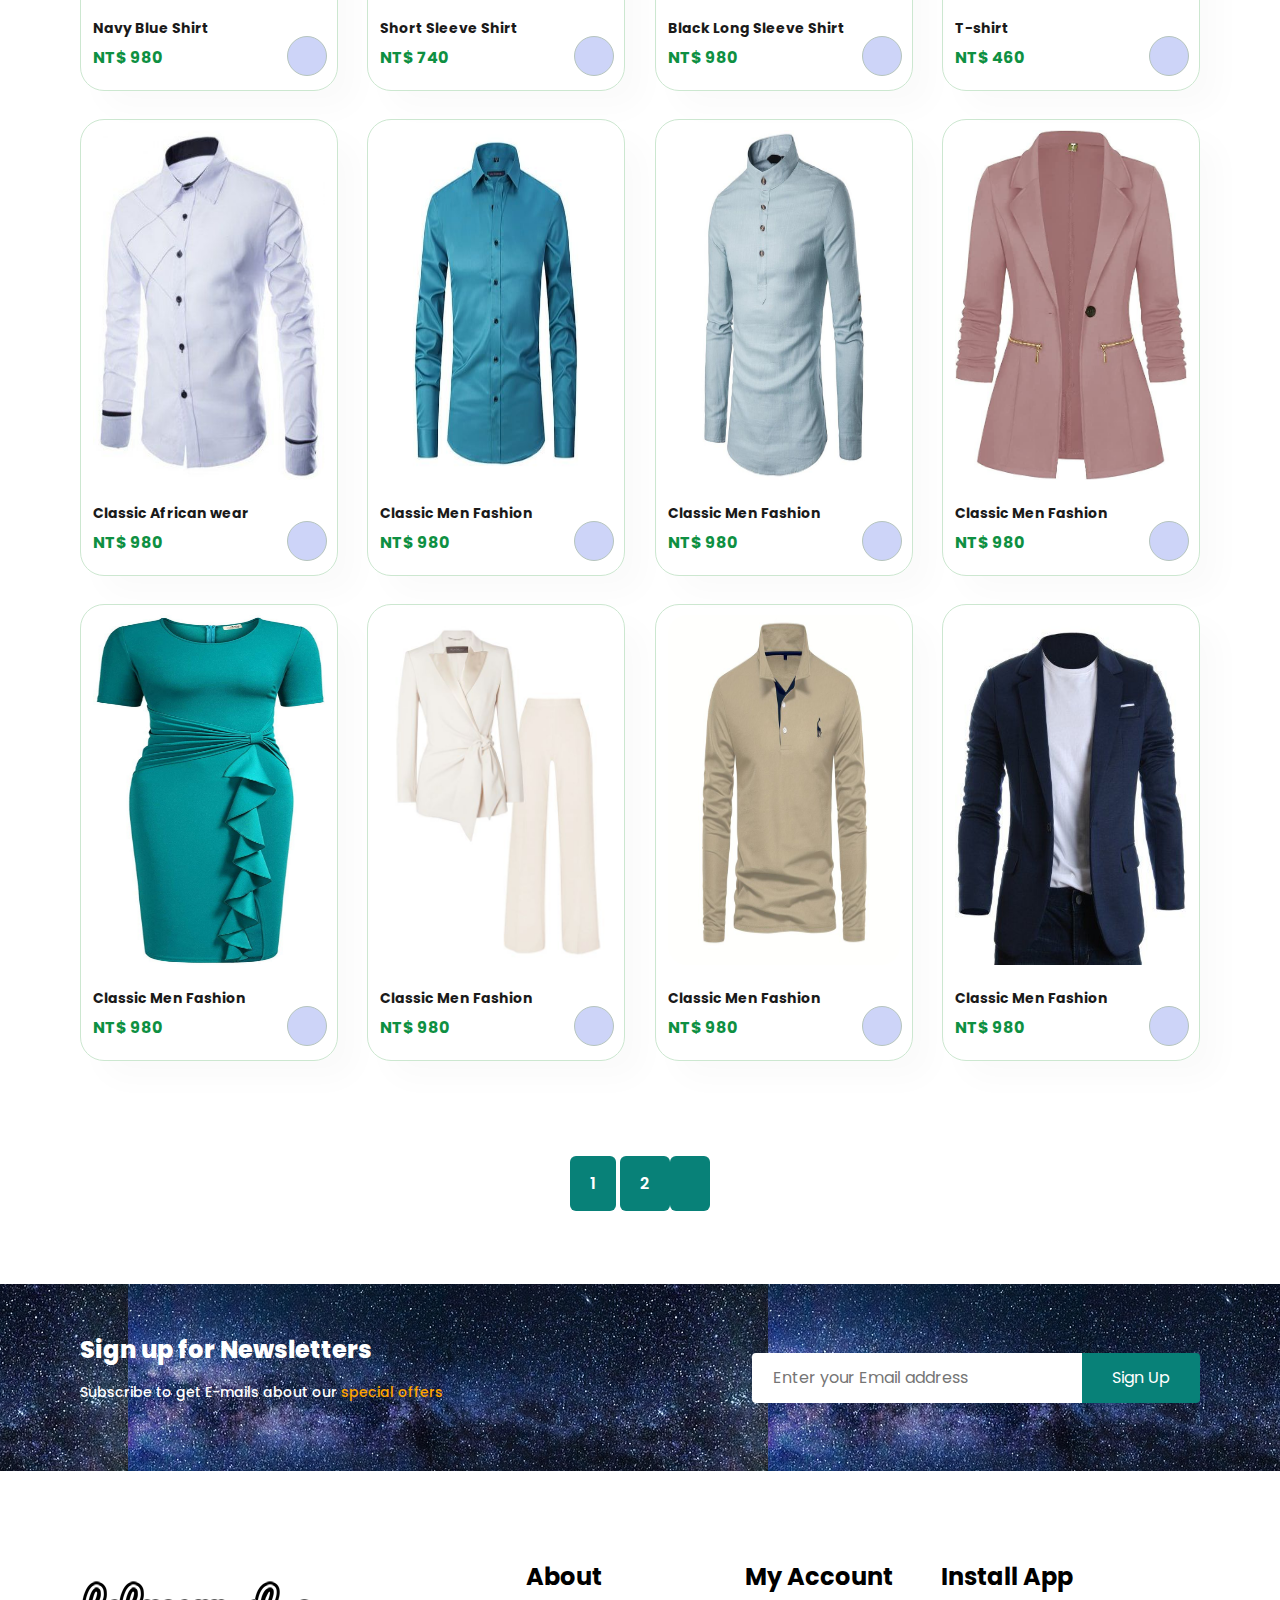
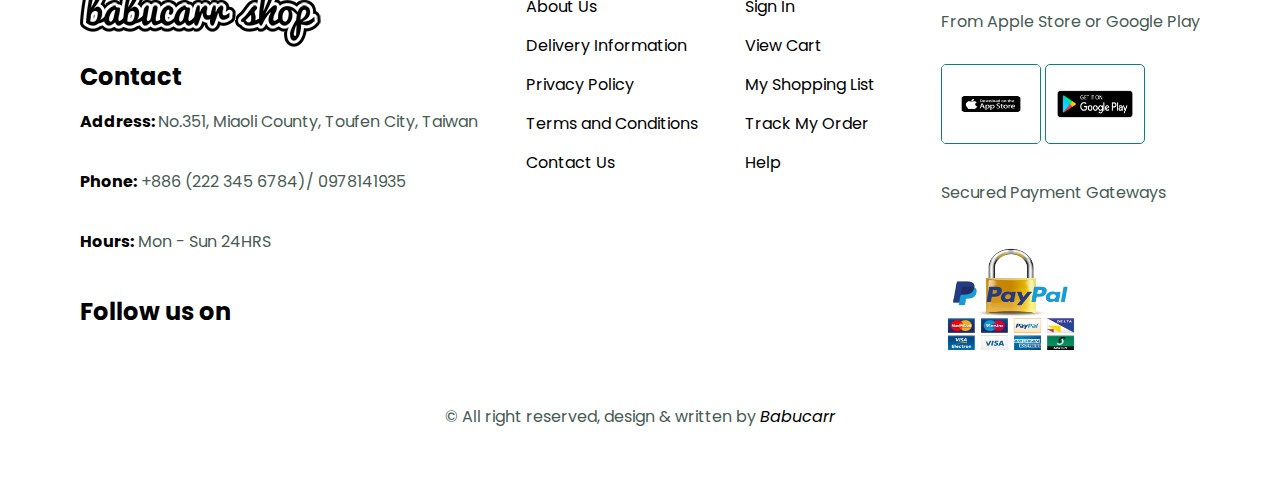
==== commit 8c754afc: "single product details" ====
--- a/product.html
+++ b/product.html
@@ -25,7 +25,7 @@
         <ul id="navbar">
           <li><a href="index.html">Home</a></li>
           <li><a href="about.html">About</a></li>
-          <li><a href="product.html" class="active">Shop</a></li>
+          <li><a href="product.html" class="active">Products</a></li>
           <li><a href="contact.html">Contact</a></li>
           <li>
             <a href="cart.html" id="shopping-cart"
@@ -45,13 +45,11 @@
     <!-- Home page section -->
     <section id="shop-page-header">
       <h2>Clothing Store</h2>
-      <p>For first pruches Get 30% Off</p>
+      <p>Save more with coupons & up to 70% off</p>
     </section>
 
     <!-- ==== featured products section ==== -->
     <section id="featured-products" class="section-padding">
-      <h2>Featured Products</h2>
-      <p>Top Collections and New Modern Design</p>
       <div class="product-container">
         <div class="product">
           <img
@@ -202,170 +200,170 @@
               <i class="fa-solid fa-star"></i>
             </div>
             <h4>NT$ 460</h4>
+          </div>
+          <a href="#"><i class="fa-solid fa-cart-shopping cart"></i></a>
+        </div>
+
+        <div class="product">
+          <img
+            src="./images/products/new-design1.jpeg"
+            alt="product1"
+            height="350px"
+          />
+          <div class="description">
+            <h5>Classic African wear</h5>
+            <div class="review-star">
+              <i class="fa-solid fa-star"></i>
+              <i class="fa-solid fa-star"></i>
+              <i class="fa-solid fa-star"></i>
+              <i class="fa-solid fa-star"></i>
+              <i class="fa-solid fa-star"></i>
+            </div>
+            <h4>NT$ 980</h4>
+          </div>
+          <a href="#"><i class="fa-solid fa-cart-shopping cart"></i></a>
+        </div>
+        <div class="product">
+          <img
+            src="./images/products/new-design2.jpeg"
+            alt="product1"
+            height="350px"
+          />
+          <div class="description">
+            <h5>Classic Men Fashion</h5>
+            <div class="review-star">
+              <i class="fa-solid fa-star"></i>
+              <i class="fa-solid fa-star"></i>
+              <i class="fa-solid fa-star"></i>
+              <i class="fa-solid fa-star"></i>
+              <i class="fa-solid fa-star"></i>
+            </div>
+            <h4>NT$ 980</h4>
+          </div>
+          <a href="#"><i class="fa-solid fa-cart-shopping cart"></i></a>
+        </div>
+        <div class="product">
+          <img
+            src="./images/products/new-design3.jpeg"
+            alt="product1"
+            height="350px"
+          />
+          <div class="description">
+            <h5>Classic Men Fashion</h5>
+            <div class="review-star">
+              <i class="fa-solid fa-star"></i>
+              <i class="fa-solid fa-star"></i>
+              <i class="fa-solid fa-star"></i>
+              <i class="fa-solid fa-star"></i>
+              <i class="fa-solid fa-star"></i>
+            </div>
+            <h4>NT$ 980</h4>
+          </div>
+          <a href="#"><i class="fa-solid fa-cart-shopping cart"></i></a>
+        </div>
+        <div class="product">
+          <img
+            src="./images/products/new-design4.jpeg"
+            alt="product1"
+            height="350px"
+          />
+          <div class="description">
+            <h5>Classic Men Fashion</h5>
+            <div class="review-star">
+              <i class="fa-solid fa-star"></i>
+              <i class="fa-solid fa-star"></i>
+              <i class="fa-solid fa-star"></i>
+              <i class="fa-solid fa-star"></i>
+              <i class="fa-solid fa-star"></i>
+            </div>
+            <h4>NT$ 980</h4>
+          </div>
+          <a href="#"><i class="fa-solid fa-cart-shopping cart"></i></a>
+        </div>
+        <div class="product">
+          <img
+            src="./images/products/new-design5.jpeg"
+            alt="product1"
+            height="350px"
+          />
+          <div class="description">
+            <h5>Classic Men Fashion</h5>
+            <div class="review-star">
+              <i class="fa-solid fa-star"></i>
+              <i class="fa-solid fa-star"></i>
+              <i class="fa-solid fa-star"></i>
+              <i class="fa-solid fa-star"></i>
+              <i class="fa-solid fa-star"></i>
+            </div>
+            <h4>NT$ 980</h4>
+          </div>
+          <a href="#"><i class="fa-solid fa-cart-shopping cart"></i></a>
+        </div>
+        <div class="product">
+          <img
+            src="./images/products/new-design6.jpeg"
+            alt="product1"
+            height="350px"
+          />
+          <div class="description">
+            <h5>Classic Men Fashion</h5>
+            <div class="review-star">
+              <i class="fa-solid fa-star"></i>
+              <i class="fa-solid fa-star"></i>
+              <i class="fa-solid fa-star"></i>
+              <i class="fa-solid fa-star"></i>
+              <i class="fa-solid fa-star"></i>
+            </div>
+            <h4>NT$ 980</h4>
+          </div>
+          <a href="#"><i class="fa-solid fa-cart-shopping cart"></i></a>
+        </div>
+        <div class="product">
+          <img
+            src="./images/products/new-design7.jpeg"
+            alt="product1"
+            height="350px"
+          />
+          <div class="description">
+            <h5>Classic Men Fashion</h5>
+            <div class="review-star">
+              <i class="fa-solid fa-star"></i>
+              <i class="fa-solid fa-star"></i>
+              <i class="fa-solid fa-star"></i>
+              <i class="fa-solid fa-star"></i>
+              <i class="fa-solid fa-star"></i>
+            </div>
+            <h4>NT$ 980</h4>
+          </div>
+          <a href="#"><i class="fa-solid fa-cart-shopping cart"></i></a>
+        </div>
+        <div class="product">
+          <img
+            src="./images/products/new-design8.jpeg"
+            alt="product1"
+            height="350px"
+          />
+          <div class="description">
+            <h5>Classic Men Fashion</h5>
+            <div class="review-star">
+              <i class="fa-solid fa-star"></i>
+              <i class="fa-solid fa-star"></i>
+              <i class="fa-solid fa-star"></i>
+              <i class="fa-solid fa-star"></i>
+              <i class="fa-solid fa-star"></i>
+            </div>
+            <h4>NT$ 980</h4>
           </div>
           <a href="#"><i class="fa-solid fa-cart-shopping cart"></i></a>
         </div>
       </div>
     </section>
 
-    <!-- ==== New arrival section ===== -->
-    <section id="featured-products" class="section-padding">
-      <h2>New Arrivals</h2>
-      <p>Summer Collection & New Modern Design</p>
-      <div class="product-container">
-        <div class="product">
-          <img
-            src="./images/products/new-design1.jpeg"
-            alt="product1"
-            height="350px"
-          />
-          <div class="description">
-            <h5>Classic African wear</h5>
-            <div class="review-star">
-              <i class="fa-solid fa-star"></i>
-              <i class="fa-solid fa-star"></i>
-              <i class="fa-solid fa-star"></i>
-              <i class="fa-solid fa-star"></i>
-              <i class="fa-solid fa-star"></i>
-            </div>
-            <h4>NT$ 980</h4>
-          </div>
-          <a href="#"><i class="fa-solid fa-cart-shopping cart"></i></a>
-        </div>
-        <div class="product">
-          <img
-            src="./images/products/new-design2.jpeg"
-            alt="product1"
-            height="350px"
-          />
-          <div class="description">
-            <h5>Classic Men Fashion</h5>
-            <div class="review-star">
-              <i class="fa-solid fa-star"></i>
-              <i class="fa-solid fa-star"></i>
-              <i class="fa-solid fa-star"></i>
-              <i class="fa-solid fa-star"></i>
-              <i class="fa-solid fa-star"></i>
-            </div>
-            <h4>NT$ 980</h4>
-          </div>
-          <a href="#"><i class="fa-solid fa-cart-shopping cart"></i></a>
-        </div>
-        <div class="product">
-          <img
-            src="./images/products/new-design3.jpeg"
-            alt="product1"
-            height="350px"
-          />
-          <div class="description">
-            <h5>Classic Men Fashion</h5>
-            <div class="review-star">
-              <i class="fa-solid fa-star"></i>
-              <i class="fa-solid fa-star"></i>
-              <i class="fa-solid fa-star"></i>
-              <i class="fa-solid fa-star"></i>
-              <i class="fa-solid fa-star"></i>
-            </div>
-            <h4>NT$ 980</h4>
-          </div>
-          <a href="#"><i class="fa-solid fa-cart-shopping cart"></i></a>
-        </div>
-        <div class="product">
-          <img
-            src="./images/products/new-design4.jpeg"
-            alt="product1"
-            height="350px"
-          />
-          <div class="description">
-            <h5>Classic Men Fashion</h5>
-            <div class="review-star">
-              <i class="fa-solid fa-star"></i>
-              <i class="fa-solid fa-star"></i>
-              <i class="fa-solid fa-star"></i>
-              <i class="fa-solid fa-star"></i>
-              <i class="fa-solid fa-star"></i>
-            </div>
-            <h4>NT$ 980</h4>
-          </div>
-          <a href="#"><i class="fa-solid fa-cart-shopping cart"></i></a>
-        </div>
-        <div class="product">
-          <img
-            src="./images/products/new-design5.jpeg"
-            alt="product1"
-            height="350px"
-          />
-          <div class="description">
-            <h5>Classic Men Fashion</h5>
-            <div class="review-star">
-              <i class="fa-solid fa-star"></i>
-              <i class="fa-solid fa-star"></i>
-              <i class="fa-solid fa-star"></i>
-              <i class="fa-solid fa-star"></i>
-              <i class="fa-solid fa-star"></i>
-            </div>
-            <h4>NT$ 980</h4>
-          </div>
-          <a href="#"><i class="fa-solid fa-cart-shopping cart"></i></a>
-        </div>
-        <div class="product">
-          <img
-            src="./images/products/new-design6.jpeg"
-            alt="product1"
-            height="350px"
-          />
-          <div class="description">
-            <h5>Classic Men Fashion</h5>
-            <div class="review-star">
-              <i class="fa-solid fa-star"></i>
-              <i class="fa-solid fa-star"></i>
-              <i class="fa-solid fa-star"></i>
-              <i class="fa-solid fa-star"></i>
-              <i class="fa-solid fa-star"></i>
-            </div>
-            <h4>NT$ 980</h4>
-          </div>
-          <a href="#"><i class="fa-solid fa-cart-shopping cart"></i></a>
-        </div>
-        <div class="product">
-          <img
-            src="./images/products/new-design7.jpeg"
-            alt="product1"
-            height="350px"
-          />
-          <div class="description">
-            <h5>Classic Men Fashion</h5>
-            <div class="review-star">
-              <i class="fa-solid fa-star"></i>
-              <i class="fa-solid fa-star"></i>
-              <i class="fa-solid fa-star"></i>
-              <i class="fa-solid fa-star"></i>
-              <i class="fa-solid fa-star"></i>
-            </div>
-            <h4>NT$ 980</h4>
-          </div>
-          <a href="#"><i class="fa-solid fa-cart-shopping cart"></i></a>
-        </div>
-        <div class="product">
-          <img
-            src="./images/products/new-design8.jpeg"
-            alt="product1"
-            height="350px"
-          />
-          <div class="description">
-            <h5>Classic Men Fashion</h5>
-            <div class="review-star">
-              <i class="fa-solid fa-star"></i>
-              <i class="fa-solid fa-star"></i>
-              <i class="fa-solid fa-star"></i>
-              <i class="fa-solid fa-star"></i>
-              <i class="fa-solid fa-star"></i>
-            </div>
-            <h4>NT$ 980</h4>
-          </div>
-          <a href="#"><i class="fa-solid fa-cart-shopping cart"></i></a>
-        </div>
-      </div>
+    <!-- === Pagination section === -->
+    <section id="pagination" class="section-padding">
+      <a href="#">1</a>
+      <a href="#">2</a>
+      <a href="#"><i class="fa-solid fa-arrow-right"></i></a>
     </section>
 
     <!-- ===== News letter section ====== -->
--- a/styles.css
+++ b/styles.css
@@ -504,14 +504,36 @@
   width: 100%;
   height: 60vh;
   background-size: cover;
-  /* background-repeat: no-repeat; */
+  background-repeat: no-repeat;
   display: flex;
   flex-direction: column;
-  justify-content: center;
+  justify-content: start;
   text-align: center;
   padding: 12px;
 }
-
+#shop-page-header h2 {
+  font-size: 48px;
+}
+#shop-page-header p {
+  font-size: 20px;
+}
+
+#pagination {
+  text-align: center;
+}
+#pagination a {
+  text-decoration: none;
+  background-color: #088178;
+  padding: 16px 20px;
+  border-radius: 6px;
+  color: #fff;
+  font-weight: 600;
+}
+#pagination a i {
+  color: #fff;
+  font-size: 16px;
+  font-weight: 600;
+}
 /* ====(media query) medium screen (tablets) ======= */
 @media only screen and (max-width: 980px) {
   .section-padding {
